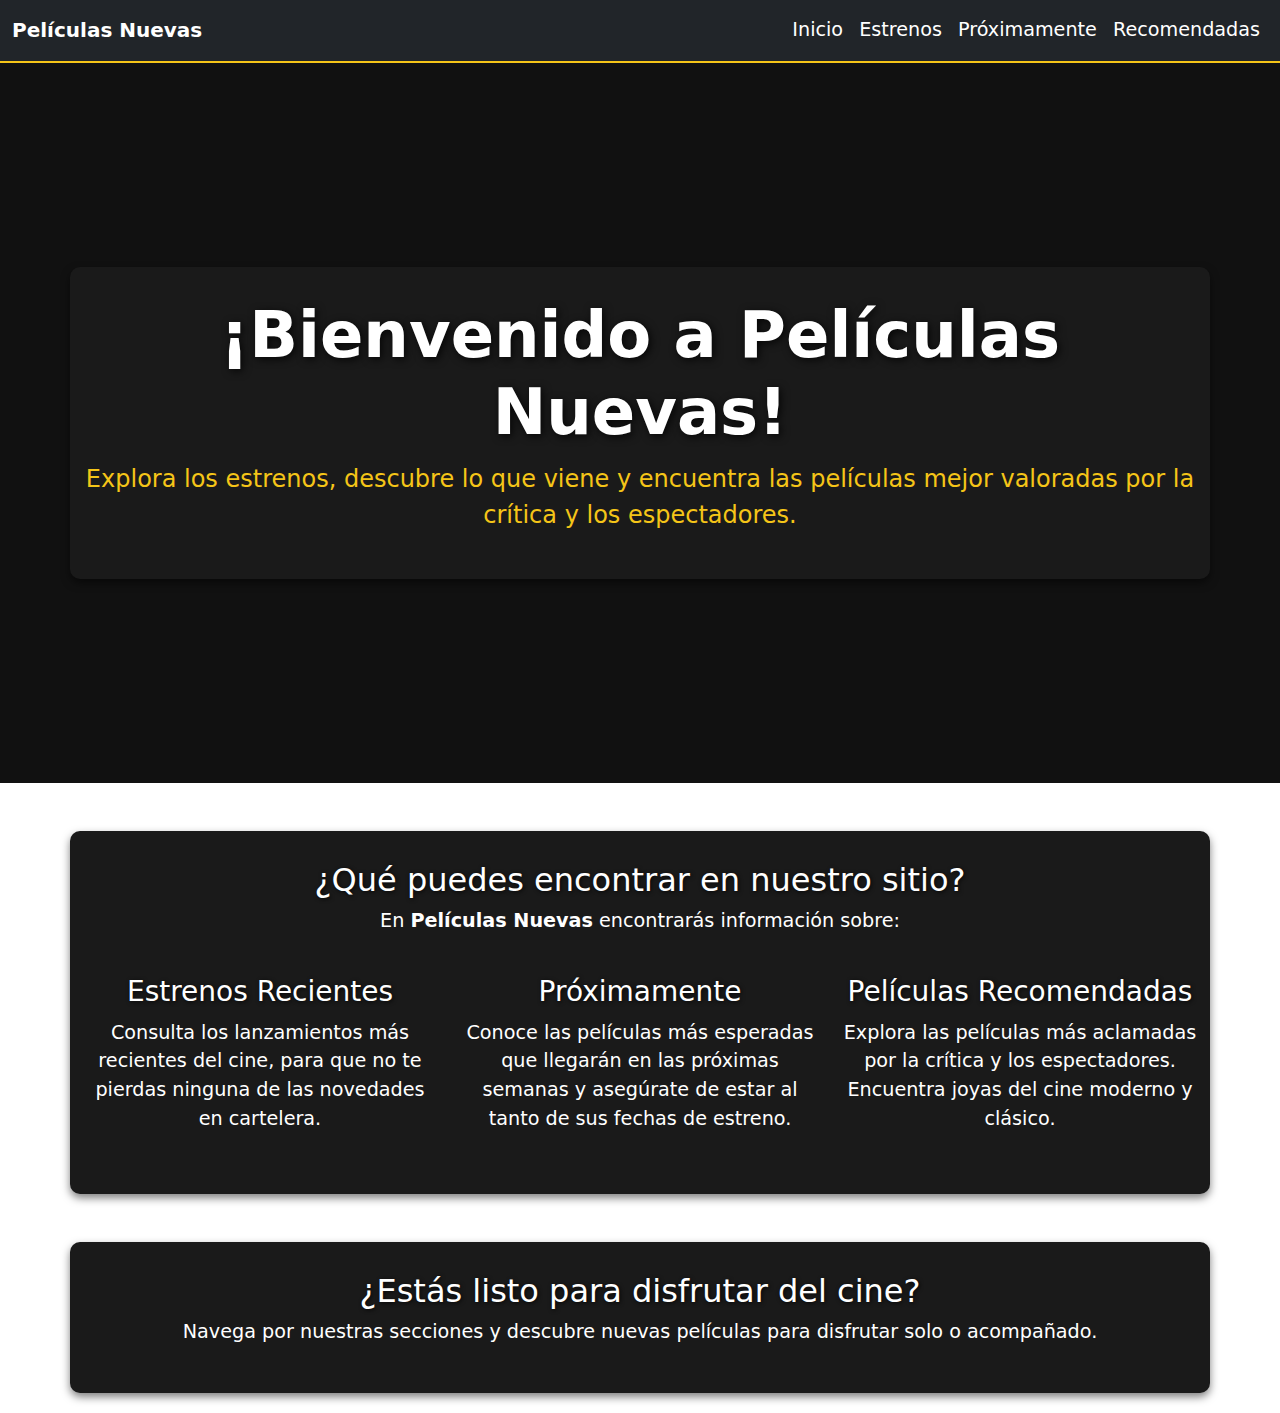
==== index.html @ 861eb2eb "Tarea 5" ====
<!DOCTYPE html>
<html lang="es">

<head>
    <meta charset="UTF-8">
    <meta name="viewport" content="width=device-width, initial-scale=1.0">
    <title>Inicio - Películas Nuevas</title>
    <link rel="stylesheet" href="estilos.css">
    <link rel="stylesheet" href="https://cdn.jsdelivr.net/npm/bootstrap@5.3.2/dist/css/bootstrap.min.css">
    <script src="https://cdn.jsdelivr.net/npm/bootstrap@5.3.2/dist/js/bootstrap.bundle.min.js"></script>
</head>

<body>
    <nav class="navbar navbar-expand-lg navbar-dark bg-dark">
        <div class="container-fluid">
            <a class="navbar-brand" href="index.html">Películas Nuevas</a>
            <button class="navbar-toggler" type="button" data-bs-toggle="collapse" data-bs-target="#navbarNav" aria-controls="navbarNav" aria-expanded="false" aria-label="Toggle navigation">
                <span class="navbar-toggler-icon"></span>
            </button>
            <div class="collapse navbar-collapse" id="navbarNav">
                <ul class="navbar-nav ms-auto">
                    <li class="nav-item"><a class="nav-link" href="index.html">Inicio</a></li>
                    <li class="nav-item"><a class="nav-link" href="pagina1.html">Estrenos</a></li>
                    <li class="nav-item"><a class="nav-link" href="pagina2.html">Próximamente</a></li>
                    <li class="nav-item"><a class="nav-link" href="pagina3.html">Recomendadas</a></li>
                </ul>
            </div>
        </div>
    </nav>
    <header class="hero">
        <div class="container text-center text-white">
            <h1>¡Bienvenido a Películas Nuevas!</h1>
            <p>Explora los estrenos, descubre lo que viene y encuentra las películas mejor valoradas por la crítica y
                los espectadores.</p>
        </div>
    </header>
    <section class="container mt-5">
        <h2 class="text-center">¿Qué puedes encontrar en nuestro sitio?</h2>
        <p class="text-center">En <strong>Películas Nuevas</strong> encontrarás información sobre:</p>
        <div class="row mt-4">
            <div class="col-md-4">
                <h3>Estrenos Recientes</h3>
                <p>Consulta los lanzamientos más recientes del cine, para que no te pierdas ninguna de las novedades en
                    cartelera.</p>
            </div>
            <div class="col-md-4">
                <h3>Próximamente</h3>
                <p>Conoce las películas más esperadas que llegarán en las próximas semanas y asegúrate de estar al tanto
                    de sus fechas de estreno.</p>
            </div>
            <div class="col-md-4">
                <h3>Películas Recomendadas</h3>
                <p>Explora las películas más aclamadas por la crítica y los espectadores. Encuentra joyas del cine
                    moderno y clásico.</p>
            </div>
        </div>
    </section>
    <section class="container mt-5">
        <div class="text-center">
            <h2>¿Estás listo para disfrutar del cine?</h2>
            <p>Navega por nuestras secciones y descubre nuevas películas para disfrutar solo o acompañado.</p>
        </div>
    </section>
    <script src="https://cdn.jsdelivr.net/npm/bootstrap@5.3.2/dist/js/bootstrap.bundle.min.js"></script>
</body>

</html>
---- estilos.css ----
/* estilos.css */

/* Estilo General */
body {
    background-color: #000000; /* Fondo negro */
    margin: 0;
    padding: 0;
    font-family: 'Arial', sans-serif;
    color: #ffffff !important; /* Forzar texto blanco */
    line-height: 1.6;
}

/* Navbar */
.navbar {
    background-color: #1a1a1a;
    padding: 15px;
    border-bottom: 2px solid #f5c518;
}

.navbar-brand {
    font-size: 2rem;
    font-weight: bold;
    color: #f5c518;
}

.navbar-nav .nav-link {
    color: #ffffff !important; /* Forzar blanco en los links */
    font-size: 1.2rem;
}

.navbar-nav .nav-link:hover {
    color: #ff3d00;
}

/* Hero */
.hero {
    background-color: #111111;
    height: 80vh;
    display: flex;
    flex-direction: column;
    align-items: center;
    justify-content: center;
    text-align: center;
    padding: 20px;
}

.hero h1 {
    font-size: 4rem;
    font-weight: bold;
    color: #ffffff !important; /* Forzar blanco */
    margin-bottom: 10px;
    text-shadow: 2px 2px 8px rgba(0, 0, 0, 0.8); /* Sombra */
}

.hero p {
    font-size: 1.5rem;
    color: #f5c518;
}

/* Contenedores */
.container {
    max-width: 1200px;
    margin: 20px auto;
    padding: 30px;
    background-color: #1a1a1a;
    border-radius: 10px;
    box-shadow: 0 4px 8px rgba(0, 0, 0, 0.5);
}

h1, h2, h3 {
    color: #ffffff !important; /* Forzar blanco en todos los títulos */
    margin-bottom: 15px;
    text-align: center;
    text-shadow: 1px 1px 4px rgba(0, 0, 0, 0.8); /* Sombra */
}

h1 {
    font-size: 3rem;
}

h2 {
    font-size: 2.5rem;
}

h3 {
    font-size: 2rem;
}

/* Texto */
p {
    color: #ffffff;
    font-size: 1.2rem;
}

/* Tarjetas */
.card {
    background-color: #262626;
    border-radius: 10px;
    padding: 20px;
    margin: 10px;
    transition: transform 0.3s, box-shadow 0.3s;
}

.card:hover {
    transform: scale(1.05);
    box-shadow: 0 8px 15px rgba(255, 61, 0, 0.5);
}

.card img {
    border-radius: 10px;
    width: 100%;
    margin-bottom: 15px;
}

.card h3 {
    color: #ffffff !important; /* Forzar blanco */
    margin-bottom: 10px;
}

/* Footer */
footer {
    background-color: #1a1a1a;
    color: #ffffff;
    text-align: center;
    padding: 10px;
}

/* Responsividad */
@media (max-width: 768px) {
    .card {
        width: 90%;
    }

    .hero h1 {
        font-size: 2.5rem;
    }

    h2 {
        font-size: 2rem;
    }
}

/* Asegurar alineación vertical y espaciado */
.row {
    display: flex;
    flex-wrap: wrap;
    justify-content: center;
    align-items: stretch; /* Mantener todas las tarjetas de la misma altura */
}

.col-md-4 {
    display: flex;
    flex-direction: column;
    align-items: center;
    justify-content: flex-start;
    margin-bottom: 20px; /* Espacio entre las tarjetas */
}

.col-md-4 img {
    max-width: 100%; /* Que no exceda el tamaño del contenedor */
    height: auto; /* Mantener la proporción */
    border-radius: 10px;
}
.col-md-4 img {
    width: 300px;      /* Ancho fijo */
    height: 400px;     /* Alto fijo */
    object-fit: cover; /* Ajuste del contenido para llenar el contenedor */
    border-radius: 10px;
}

.col-md-4 h3 {
    margin-top: 15px;
    margin-bottom: 10px;
    text-align: center;
}

.col-md-4 p {
    text-align: center;
    flex-grow: 1; /* Asegura que el contenido llene el espacio disponible */
    margin-bottom: 10px;
}

/* Asegurar que se vea bien en móviles */
@media (max-width: 768px) {
    .col-md-4 {
        width: 100%;
        margin-bottom: 15px;
    }
}
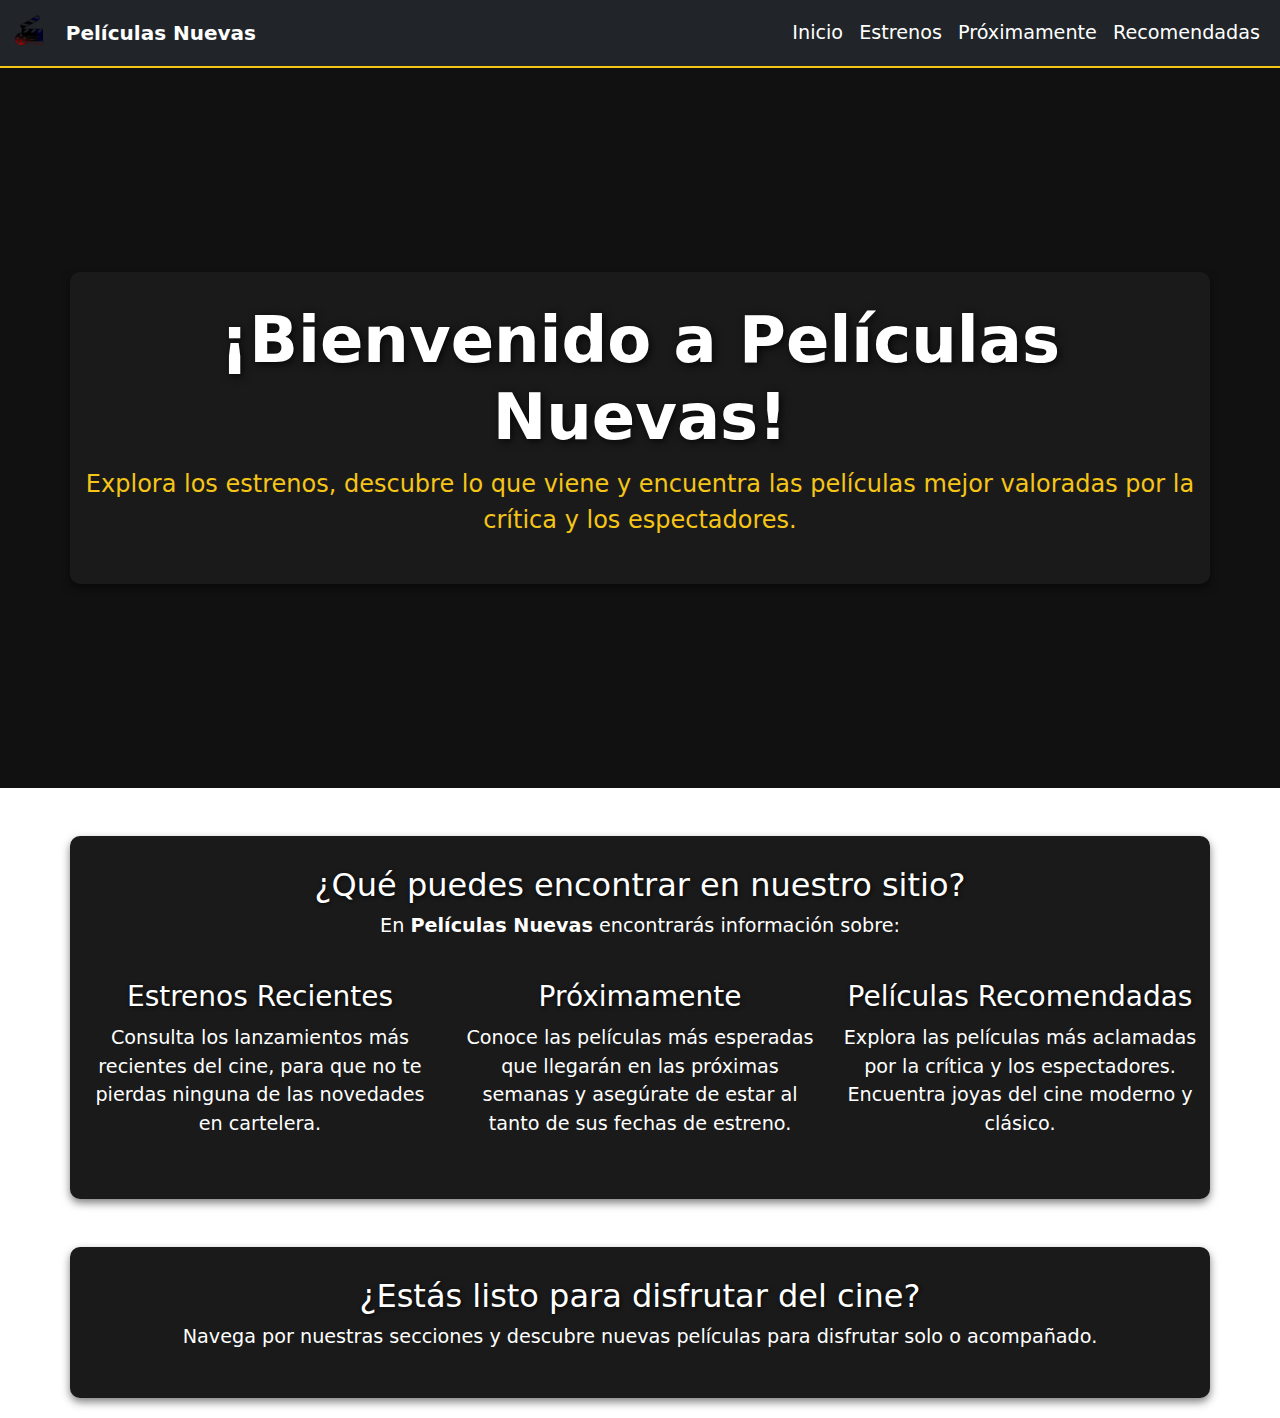
==== commit 9c277640: "Se agrega el logo al index" ====
--- a/index.html
+++ b/index.html
@@ -13,8 +13,10 @@
 <body>
     <nav class="navbar navbar-expand-lg navbar-dark bg-dark">
         <div class="container-fluid">
+            <a class="navbar-brand" href="index.html"><img src="Imagenes/logo.png" alt="logoSitio" class="logo"></a>
             <a class="navbar-brand" href="index.html">Películas Nuevas</a>
-            <button class="navbar-toggler" type="button" data-bs-toggle="collapse" data-bs-target="#navbarNav" aria-controls="navbarNav" aria-expanded="false" aria-label="Toggle navigation">
+            <button class="navbar-toggler" type="button" data-bs-toggle="collapse" data-bs-target="#navbarNav"
+                aria-controls="navbarNav" aria-expanded="false" aria-label="Toggle navigation">
                 <span class="navbar-toggler-icon"></span>
             </button>
             <div class="collapse navbar-collapse" id="navbarNav">
--- a/estilos.css
+++ b/estilos.css
@@ -2,11 +2,13 @@
 
 /* Estilo General */
 body {
-    background-color: #000000; /* Fondo negro */
+    background-color: #000000;
+    /* Fondo negro */
     margin: 0;
     padding: 0;
     font-family: 'Arial', sans-serif;
-    color: #ffffff !important; /* Forzar texto blanco */
+    color: #ffffff !important;
+    /* Forzar texto blanco */
     line-height: 1.6;
 }
 
@@ -24,7 +26,8 @@
 }
 
 .navbar-nav .nav-link {
-    color: #ffffff !important; /* Forzar blanco en los links */
+    color: #ffffff !important;
+    /* Forzar blanco en los links */
     font-size: 1.2rem;
 }
 
@@ -47,9 +50,11 @@
 .hero h1 {
     font-size: 4rem;
     font-weight: bold;
-    color: #ffffff !important; /* Forzar blanco */
-    margin-bottom: 10px;
-    text-shadow: 2px 2px 8px rgba(0, 0, 0, 0.8); /* Sombra */
+    color: #ffffff !important;
+    /* Forzar blanco */
+    margin-bottom: 10px;
+    text-shadow: 2px 2px 8px rgba(0, 0, 0, 0.8);
+    /* Sombra */
 }
 
 .hero p {
@@ -67,11 +72,15 @@
     box-shadow: 0 4px 8px rgba(0, 0, 0, 0.5);
 }
 
-h1, h2, h3 {
-    color: #ffffff !important; /* Forzar blanco en todos los títulos */
+h1,
+h2,
+h3 {
+    color: #ffffff !important;
+    /* Forzar blanco en todos los títulos */
     margin-bottom: 15px;
     text-align: center;
-    text-shadow: 1px 1px 4px rgba(0, 0, 0, 0.8); /* Sombra */
+    text-shadow: 1px 1px 4px rgba(0, 0, 0, 0.8);
+    /* Sombra */
 }
 
 h1 {
@@ -113,7 +122,8 @@
 }
 
 .card h3 {
-    color: #ffffff !important; /* Forzar blanco */
+    color: #ffffff !important;
+    /* Forzar blanco */
     margin-bottom: 10px;
 }
 
@@ -145,7 +155,8 @@
     display: flex;
     flex-wrap: wrap;
     justify-content: center;
-    align-items: stretch; /* Mantener todas las tarjetas de la misma altura */
+    align-items: stretch;
+    /* Mantener todas las tarjetas de la misma altura */
 }
 
 .col-md-4 {
@@ -153,18 +164,25 @@
     flex-direction: column;
     align-items: center;
     justify-content: flex-start;
-    margin-bottom: 20px; /* Espacio entre las tarjetas */
+    margin-bottom: 20px;
+    /* Espacio entre las tarjetas */
 }
 
 .col-md-4 img {
-    max-width: 100%; /* Que no exceda el tamaño del contenedor */
-    height: auto; /* Mantener la proporción */
-    border-radius: 10px;
-}
+    max-width: 100%;
+    /* Que no exceda el tamaño del contenedor */
+    height: auto;
+    /* Mantener la proporción */
+    border-radius: 10px;
+}
+
 .col-md-4 img {
-    width: 300px;      /* Ancho fijo */
-    height: 400px;     /* Alto fijo */
-    object-fit: cover; /* Ajuste del contenido para llenar el contenedor */
+    width: 300px;
+    /* Ancho fijo */
+    height: 400px;
+    /* Alto fijo */
+    object-fit: cover;
+    /* Ajuste del contenido para llenar el contenedor */
     border-radius: 10px;
 }
 
@@ -176,7 +194,8 @@
 
 .col-md-4 p {
     text-align: center;
-    flex-grow: 1; /* Asegura que el contenido llene el espacio disponible */
+    flex-grow: 1;
+    /* Asegura que el contenido llene el espacio disponible */
     margin-bottom: 10px;
 }
 
@@ -188,3 +207,7 @@
     }
 }
 
+.logo {
+    height: 40px;
+    width: auto;
+}